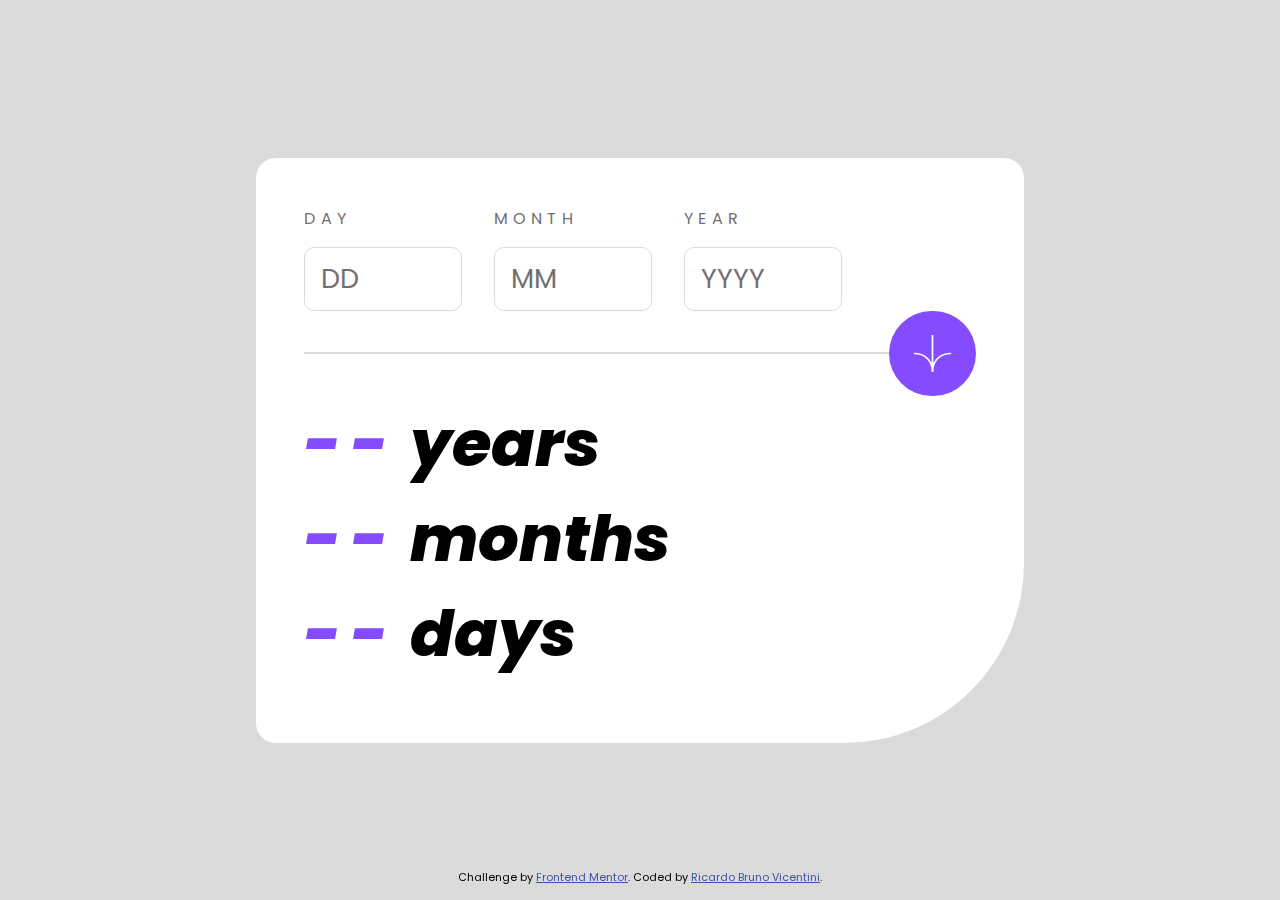
==== age-calculator-app/index.html @ 902afa40 "Update index.html" ====
<!DOCTYPE html>
<html lang="en">
  <head>
    <meta charset="UTF-8" />
    <meta name="viewport" content="width=device-width, initial-scale=1.0" />

    <link
      rel="icon"
      type="image/png"
      sizes="32x32"
      href="./assets/images/favicon-32x32.png"
    />
    <link rel="stylesheet" href="style.css" />

    <title>Frontend Mentor | Age calculator app</title>
  </head>
  <body>
    <section class="wrapper">
      <div class="input_wrapper">
        <p class="date_text" for="day">Day</p>
        <p class="date_text" for="month">Month</p>
        <p class="date_text" for="year">Year</p>
        <input
          id="day_input"
          type="number"
          placeholder="DD"
          required="required"
          minlength="1"
          maxlength="2"
        />
        <input
          id="month_input"
          type="number"
          placeholder="MM"
          required="required"
          minlength="1"
          maxlength="2"
        />
        <input
          id="year_input"
          type="number"
          placeholder="YYYY"
          required="required"
          minlength="1"
          maxlength="4"
        />
        <span class="error_message error_day hidden"><em>day</em></span>
        <span class="error_message error_month hidden"><em>month</em></span>
        <span class="error_message error_year hidden"><em>year</em></span>
      </div>
      <div class="division">
        <img class="btn" src="assets/images/icon-arrow.svg" alt="Down arrow" />
      </div>
      <div class="results_wrapper">
        <p>
          <span class="year"><em>--</em></span> <em>years</em>
        </p>
        <p>
          <span class="month"><em>--</em></span> <em>months</em>
        </p>
        <p>
          <span class="days"><em>--</em></span> <em>days</em>
        </p>
      </div>
    </section>

    <div class="attribution">
      <p>
        Challenge by
        <a href="https://www.frontendmentor.io?ref=challenge" target="_blank"
          >Frontend Mentor</a
        >. Coded by
        <a href="https://github.com/ricardobvicentini"
          >Ricardo Bruno Vicentini</a
        >.
      </p>
    </div>
    <script>
      let day1 = document.getElementById('day_input').value;
      let month1 = document.getElementById('month_input').value;
      let year1 = document.getElementById('year_input').value;
      let inputs = document.querySelectorAll('input');
      const yearResult = document.querySelector('.year');
      const monthResult = document.querySelector('.month');
      const daysResult = document.querySelector('.days');
      const errDay = document.querySelector('.error_day');
      const errMonth = document.querySelector('.error_month');
      const errYear = document.querySelector('.error_year');
      const allErrMsgs = document.querySelectorAll('.error_message');
      const btn = document.querySelector('.btn');

      function ageCalc() {
        let date = new Date();
        let day2 = date.getDate();
        let month2 = 1 + date.getMonth();
        let year2 = date.getFullYear();
        let monthLastDays = [31, 28, 31, 30, 31, 30, 31, 31, 30, 31, 30, 31];

        if (day1 > day2) {
          day2 = day2 + monthLastDays[month2 - 1];
          month2 = month2 - 1;
        }

        if (month1 > month2) {
          month2 = month2 + 12;
          year2 = year2 - 1;
        }

        let day = day2 - day1;
        let month = month2 - month1;
        let year = year2 - year1;

        yearResult.innerHTML = `<em>${year}</em>`;
        monthResult.innerHTML = `<em>${month}</em>`;
        daysResult.innerHTML = `<em>${day}</em>`;
      }

      btn.addEventListener('click', () => {
        inputs.forEach((input) => {});
      });
    </script>
  </body>
</html>
---- age-calculator-app/style.css ----
@charset "UTF-8";

@import url('https://fonts.googleapis.com/css2?family=Poppins:ital,wght@0,700;1,400;1,800&display=swap');

*,
*::before,
*::after {
  margin: 0;
  padding: 0;
  box-sizing: border-box;
}

img {
  max-width: 100%;
  display: block;
}

:root {
  /* Colors */
  --cl-purple: hsl(259, 100%, 65%);
  --cl-light-red: hsl(0, 100%, 67%);
  --cl-white: hsl(0, 0%, 100%);
  --cl-off-white: hsl(0, 0%, 94%);
  --cl-light-grey: hsl(0, 0%, 86%);
  --cl-smokey-grey: hsl(0, 1%, 44%);
  --cl-off-black: hsl(0, 0%, 8%);
  /* Font size*/
  --fs-date: clamp(0.8rem, 3cqi, 1rem);
  --fs-input: clamp(1rem, 4cqi, 2rem);
  --fs-error: clamp(0.6rem, 2cqi, 2rem);
  --fs-results: clamp(2.75rem, 16cqi, 4rem);
  /* Image width */
  --ws-img: clamp(5rem, 13cqi, 7rem);
}

body {
  font-family: 'Poppins', sans-serif;
  height: 100vh;
  background-color: var(--cl-light-grey);
  display: flex;
  justify-content: center;
  align-items: center;
}

.wrapper {
  width: 60%;
  height: 65%;
  padding: 3rem;
  background-color: var(--cl-white);
  border-radius: 20px 20px 180px 20px;
  container-type: inline-size;
}

.input_wrapper {
  width: 80%;
  display: grid;
  grid-template-columns: repeat(3, 1fr);
  grid-row: repeat(3, 1fr);
  gap: 1rem 2rem;
  input {
    min-width: 0;
    height: 4rem;
    padding: 1rem;
    font-family: 'Poppins', sans-serif;
    font-size: var(--fs-input);
    border: none;
    border: 1px solid var(--cl-light-grey);
    border-radius: 10px;
  }

  .error_message {
    color: var(--cl-light-red);
    font-size: var(--fs-error);
  }
}

input::placeholder {
  font-family: 'Poppins', sans-serif;
  font-size: var(--fs-input);
  color: var(--cl-smokey-grey);
}

.date_text {
  font-size: var(--fs-date);
  text-transform: uppercase;
  letter-spacing: 5px;
  color: var(--cl-smokey-grey);
}

.division {
  position: relative;
  display: flex;
  justify-content: end;
  .btn {
    width: var(--ws-img);
    background-color: var(--cl-purple);
    border-radius: 100vw;
    padding: 1.5rem;
    cursor: pointer;
    z-index: 1;
  }
}

.division::before {
  content: '';
  position: absolute;
  background-color: var(--cl-light-grey);
  width: 100%;
  height: 2px;
  top: 50%;
  translate: 0 -50%;
}

.results_wrapper > * {
  height: fit-content;
  font-size: var(--fs-results);
  font-weight: 800;
  span {
    color: var(--cl-purple);
    letter-spacing: 10px;
  }
}

/* Footer */

.attribution {
  font-size: 11px;
  text-align: center;
  height: 5%;
  position: fixed;
  bottom: 0;
  display: flex;
  justify-content: center;
  align-items: center;
  font-size: 11px;
}
.attribution a {
  color: hsl(228, 45%, 44%);
}

/* Utility Class */

.hidden {
  display: none;
}

@media screen and (width < 53.4em) {
  .wrapper {
    width: 90%;
  }
}

@media screen and (width < 43.75em) {
  .wrapper {
    display: flex;
    flex-direction: column;
    justify-content: space-evenly;
    padding-inline: 1rem;
  }

  .input_wrapper {
    width: 100%;
    column-gap: 1rem;
  }

  .division {
    justify-content: center;
  }
}
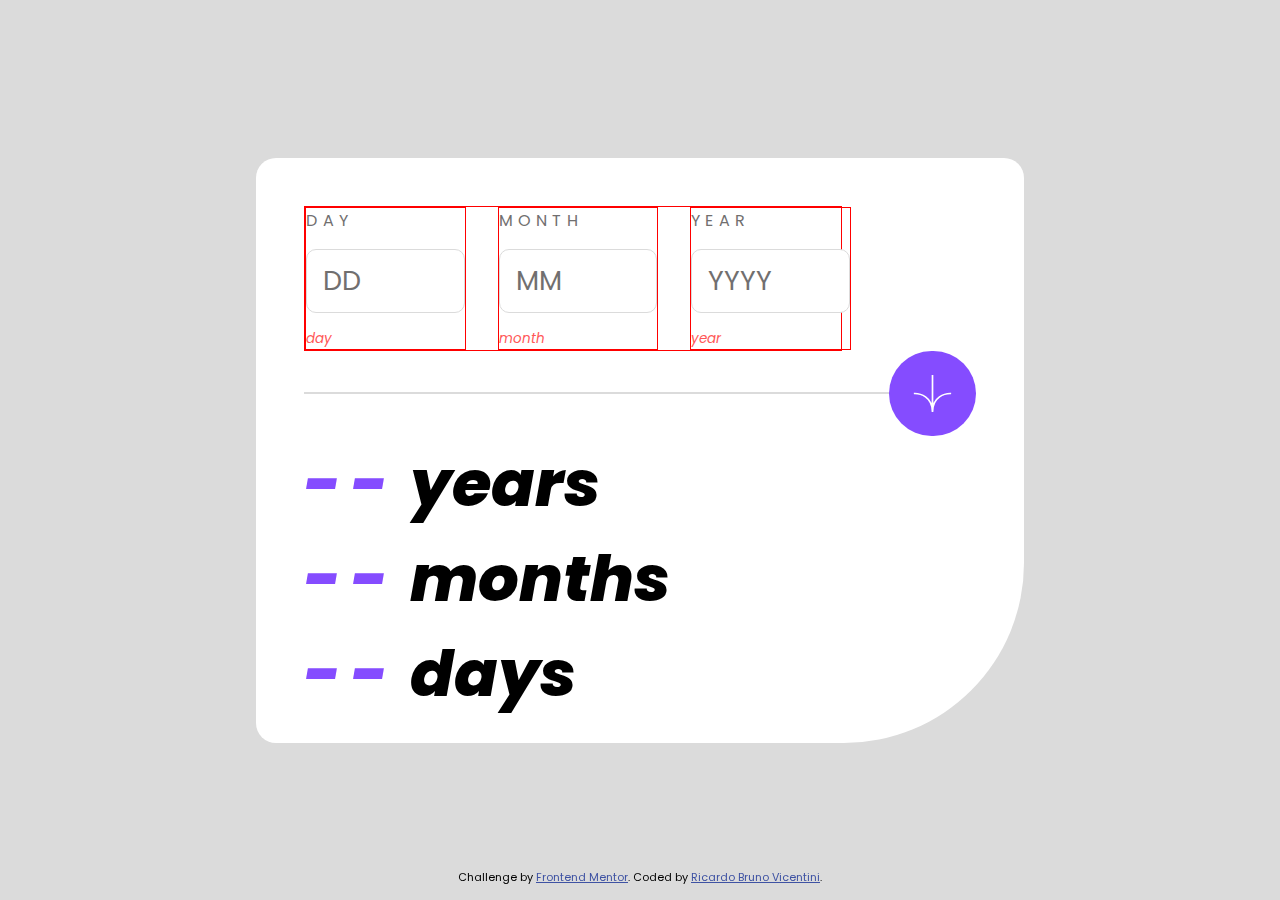
==== commit 1fdd6829: "Change grid > flex" ====
--- a/age-calculator-app/index.html
+++ b/age-calculator-app/index.html
@@ -17,36 +17,42 @@
   <body>
     <section class="wrapper">
       <div class="input_wrapper">
-        <p class="date_text" for="day">Day</p>
-        <p class="date_text" for="month">Month</p>
-        <p class="date_text" for="year">Year</p>
-        <input
-          id="day_input"
-          type="number"
-          placeholder="DD"
-          required="required"
-          minlength="1"
-          maxlength="2"
-        />
-        <input
-          id="month_input"
-          type="number"
-          placeholder="MM"
-          required="required"
-          minlength="1"
-          maxlength="2"
-        />
-        <input
-          id="year_input"
-          type="number"
-          placeholder="YYYY"
-          required="required"
-          minlength="1"
-          maxlength="4"
-        />
-        <span class="error_message error_day hidden"><em>day</em></span>
-        <span class="error_message error_month hidden"><em>month</em></span>
-        <span class="error_message error_year hidden"><em>year</em></span>
+        <div class="day_wrapper">
+          <p class="date_text" for="day">Day</p>
+          <input
+            id="day_input"
+            type="number"
+            placeholder="DD"
+            required="required"
+            minlength="1"
+            maxlength="2"
+          />
+          <span class="error_message error_day"><em>day</em></span>
+        </div>
+        <div class="month_wrapper">
+          <p class="date_text" for="month">Month</p>
+          <input
+            id="month_input"
+            type="number"
+            placeholder="MM"
+            required="required"
+            minlength="1"
+            maxlength="2"
+          />
+          <span class="error_message error_month"><em>month</em></span>
+        </div>
+        <div class="year_wrapper">
+          <p class="date_text" for="year">Year</p>
+          <input
+            id="year_input"
+            type="number"
+            placeholder="YYYY"
+            required="required"
+            minlength="1"
+            maxlength="4"
+          />
+          <span class="error_message error_year"><em>year</em></span>
+        </div>
       </div>
       <div class="division">
         <img class="btn" src="assets/images/icon-arrow.svg" alt="Down arrow" />
@@ -115,9 +121,7 @@
         daysResult.innerHTML = `<em>${day}</em>`;
       }
 
-      btn.addEventListener('click', () => {
-        inputs.forEach((input) => {});
-      });
+      btn.addEventListener('click', () => {});
     </script>
   </body>
 </html>
--- a/age-calculator-app/style.css
+++ b/age-calculator-app/style.css
@@ -27,7 +27,7 @@
   /* Font size*/
   --fs-date: clamp(0.8rem, 3cqi, 1rem);
   --fs-input: clamp(1rem, 4cqi, 2rem);
-  --fs-error: clamp(0.6rem, 2cqi, 2rem);
+  --fs-error: clamp(0.7rem, 2cqi, 2rem);
   --fs-results: clamp(2.75rem, 16cqi, 4rem);
   /* Image width */
   --ws-img: clamp(5rem, 13cqi, 7rem);
@@ -52,11 +52,20 @@
 }
 
 .input_wrapper {
+  border: 1px solid red;
   width: 80%;
-  display: grid;
-  grid-template-columns: repeat(3, 1fr);
-  grid-row: repeat(3, 1fr);
-  gap: 1rem 2rem;
+  display: flex;
+  gap: 2rem;
+}
+
+.day_wrapper,
+.month_wrapper,
+.year_wrapper {
+  border: 1px solid red;
+  width: 30%;
+  display: flex;
+  flex-direction: column;
+  gap: 1rem;
   input {
     min-width: 0;
     height: 4rem;
@@ -67,7 +76,6 @@
     border: 1px solid var(--cl-light-grey);
     border-radius: 10px;
   }
-
   .error_message {
     color: var(--cl-light-red);
     font-size: var(--fs-error);
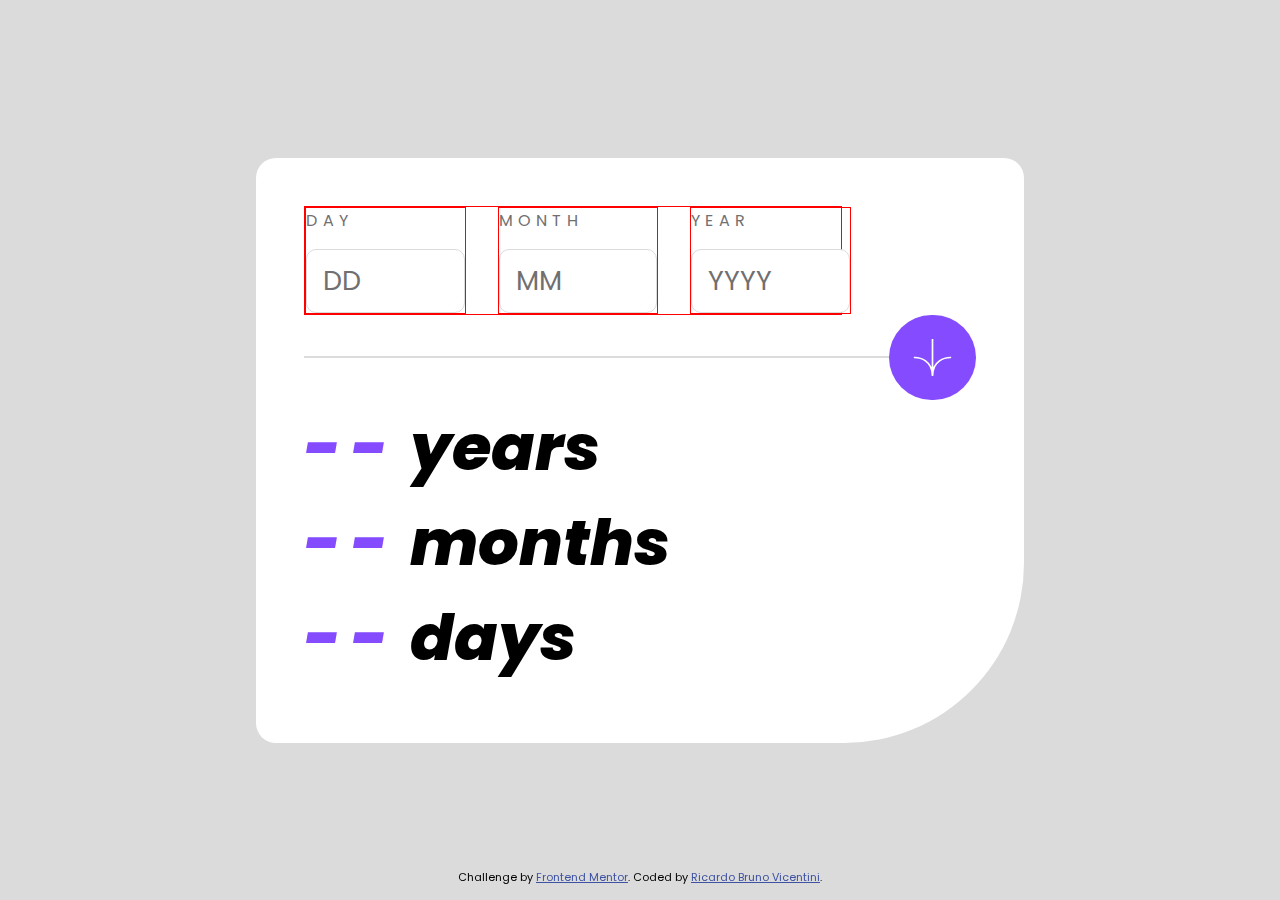
==== commit 17175d99: "Update index.html" ====
--- a/age-calculator-app/index.html
+++ b/age-calculator-app/index.html
@@ -27,7 +27,7 @@
             minlength="1"
             maxlength="2"
           />
-          <span class="error_message error_day"><em>day</em></span>
+          <span class="error_message error_day hidden"><em>day</em></span>
         </div>
         <div class="month_wrapper">
           <p class="date_text" for="month">Month</p>
@@ -39,7 +39,7 @@
             minlength="1"
             maxlength="2"
           />
-          <span class="error_message error_month"><em>month</em></span>
+          <span class="error_message error_month hidden"><em>month</em></span>
         </div>
         <div class="year_wrapper">
           <p class="date_text" for="year">Year</p>
@@ -51,7 +51,7 @@
             minlength="1"
             maxlength="4"
           />
-          <span class="error_message error_year"><em>year</em></span>
+          <span class="error_message error_year hidden"><em>year</em></span>
         </div>
       </div>
       <div class="division">
@@ -82,10 +82,7 @@
       </p>
     </div>
     <script>
-      let day1 = document.getElementById('day_input').value;
-      let month1 = document.getElementById('month_input').value;
-      let year1 = document.getElementById('year_input').value;
-      let inputs = document.querySelectorAll('input');
+      const inputs = document.querySelectorAll('input');
       const yearResult = document.querySelector('.year');
       const monthResult = document.querySelector('.month');
       const daysResult = document.querySelector('.days');
@@ -96,32 +93,60 @@
       const btn = document.querySelector('.btn');
 
       function ageCalc() {
-        let date = new Date();
-        let day2 = date.getDate();
-        let month2 = 1 + date.getMonth();
-        let year2 = date.getFullYear();
-        let monthLastDays = [31, 28, 31, 30, 31, 30, 31, 31, 30, 31, 30, 31];
+        inputs.forEach((input) => {
+          if (input.value) {
+            let day1 = document.getElementById('day_input').value;
+            let month1 = document.getElementById('month_input').value;
+            let year1 = document.getElementById('year_input').value;
+            let date = new Date();
+            let day2 = date.getDate();
+            let month2 = 1 + date.getMonth();
+            let year2 = date.getFullYear();
+            let monthLastDays = [
+              31, 28, 31, 30, 31, 30, 31, 31, 30, 31, 30, 31,
+            ];
 
-        if (day1 > day2) {
-          day2 = day2 + monthLastDays[month2 - 1];
-          month2 = month2 - 1;
-        }
+            if (day1 > day2) {
+              day2 = day2 + monthLastDays[month2 - 1];
+              month2 = month2 - 1;
+            }
 
-        if (month1 > month2) {
-          month2 = month2 + 12;
-          year2 = year2 - 1;
-        }
+            if (month1 > month2) {
+              month2 = month2 + 12;
+              year2 = year2 - 1;
+            }
 
-        let day = day2 - day1;
-        let month = month2 - month1;
-        let year = year2 - year1;
+            let day = day2 - day1;
+            let month = month2 - month1;
+            let year = year2 - year1;
 
-        yearResult.innerHTML = `<em>${year}</em>`;
-        monthResult.innerHTML = `<em>${month}</em>`;
-        daysResult.innerHTML = `<em>${day}</em>`;
+            yearResult.innerHTML = `<em>${year}</em>`;
+            monthResult.innerHTML = `<em>${month}</em>`;
+            daysResult.innerHTML = `<em>${day}</em>`;
+          }
+        });
       }
 
-      btn.addEventListener('click', () => {});
+      function fieldRequired() {
+        inputs.forEach((input) => {
+          if (!input.value) {
+            input.style.borderColor = 'var(--cl-light-red)';
+            input.previousElementSibling.style.color = 'var(--cl-light-red)';
+            input.nextElementSibling.classList.remove('hidden');
+            input.nextElementSibling.innerHTML =
+              '<em>This field is required</em>';
+          } else {
+            input.style.borderColor = 'var(--cl-light-grey)';
+            input.previousElementSibling.style.color = 'var(--cl-smokey-grey)';
+            input.nextElementSibling.classList.add('hidden');
+          }
+        });
+      }
+
+      btn.addEventListener('click', () => {
+        ageCalc();
+        fieldRequired();
+      });
     </script>
   </body>
 </html>
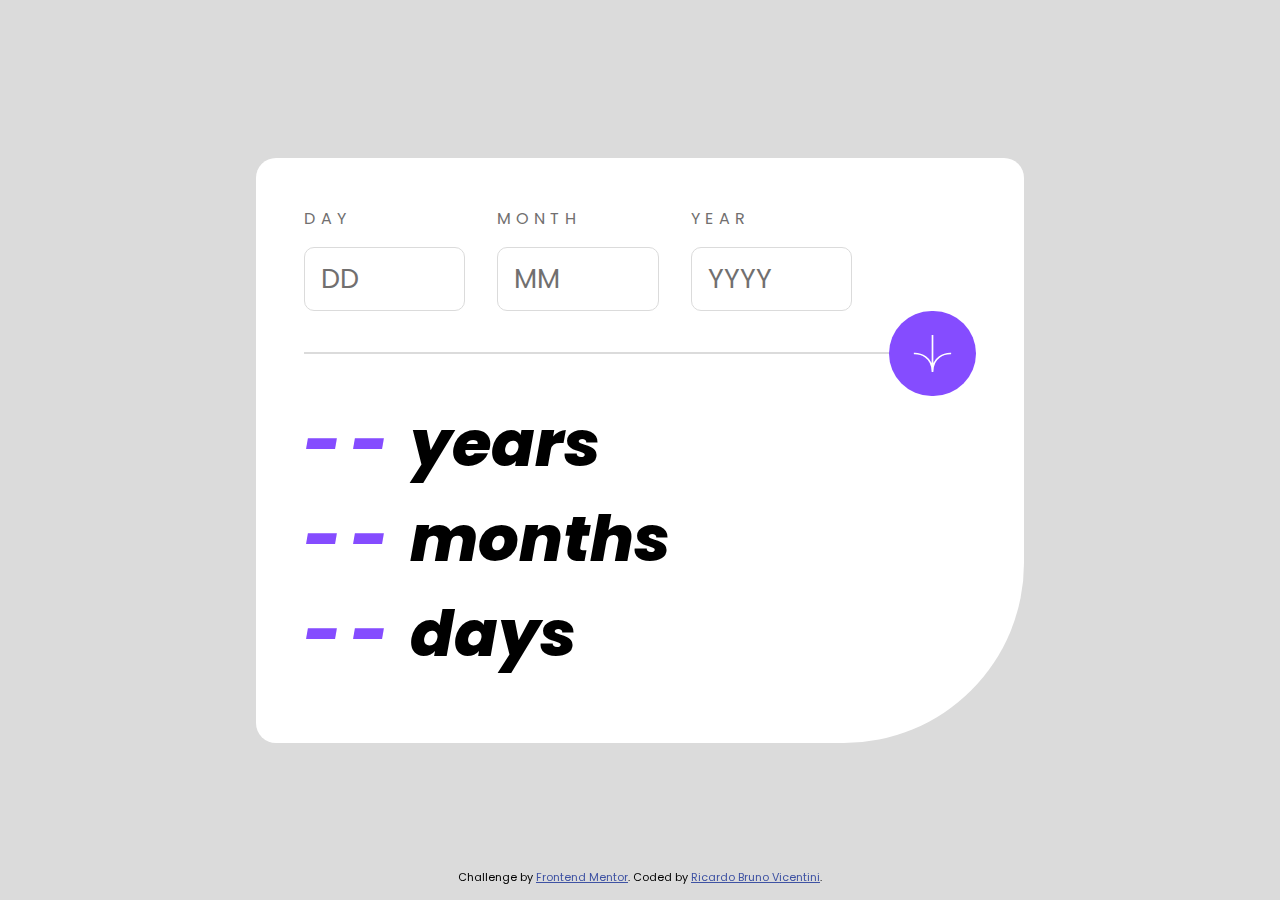
==== commit c8f0df2a: "Update index.html" ====
--- a/age-calculator-app/index.html
+++ b/age-calculator-app/index.html
@@ -11,6 +11,7 @@
       href="./assets/images/favicon-32x32.png"
     />
     <link rel="stylesheet" href="style.css" />
+    <script src="script.js" defer></script>
 
     <title>Frontend Mentor | Age calculator app</title>
   </head>
@@ -27,7 +28,9 @@
             minlength="1"
             maxlength="2"
           />
-          <span class="error_message error_day hidden"><em>day</em></span>
+          <span class="error_message error_day hidden"
+            ><em>Must be a valid date</em></span
+          >
         </div>
         <div class="month_wrapper">
           <p class="date_text" for="month">Month</p>
@@ -39,7 +42,7 @@
             minlength="1"
             maxlength="2"
           />
-          <span class="error_message error_month hidden"><em>month</em></span>
+          <span class="error_message error_month hidden"></span>
         </div>
         <div class="year_wrapper">
           <p class="date_text" for="year">Year</p>
@@ -51,7 +54,7 @@
             minlength="1"
             maxlength="4"
           />
-          <span class="error_message error_year hidden"><em>year</em></span>
+          <span class="error_message error_year hidden"></span>
         </div>
       </div>
       <div class="division">
@@ -81,72 +84,5 @@
         >.
       </p>
     </div>
-    <script>
-      const inputs = document.querySelectorAll('input');
-      const yearResult = document.querySelector('.year');
-      const monthResult = document.querySelector('.month');
-      const daysResult = document.querySelector('.days');
-      const errDay = document.querySelector('.error_day');
-      const errMonth = document.querySelector('.error_month');
-      const errYear = document.querySelector('.error_year');
-      const allErrMsgs = document.querySelectorAll('.error_message');
-      const btn = document.querySelector('.btn');
-
-      function ageCalc() {
-        inputs.forEach((input) => {
-          if (input.value) {
-            let day1 = document.getElementById('day_input').value;
-            let month1 = document.getElementById('month_input').value;
-            let year1 = document.getElementById('year_input').value;
-            let date = new Date();
-            let day2 = date.getDate();
-            let month2 = 1 + date.getMonth();
-            let year2 = date.getFullYear();
-            let monthLastDays = [
-              31, 28, 31, 30, 31, 30, 31, 31, 30, 31, 30, 31,
-            ];
-
-            if (day1 > day2) {
-              day2 = day2 + monthLastDays[month2 - 1];
-              month2 = month2 - 1;
-            }
-
-            if (month1 > month2) {
-              month2 = month2 + 12;
-              year2 = year2 - 1;
-            }
-
-            let day = day2 - day1;
-            let month = month2 - month1;
-            let year = year2 - year1;
-
-            yearResult.innerHTML = `<em>${year}</em>`;
-            monthResult.innerHTML = `<em>${month}</em>`;
-            daysResult.innerHTML = `<em>${day}</em>`;
-          }
-        });
-      }
-
-      function fieldRequired() {
-        inputs.forEach((input) => {
-          if (!input.value) {
-            input.style.borderColor = 'var(--cl-light-red)';
-            input.previousElementSibling.style.color = 'var(--cl-light-red)';
-            input.nextElementSibling.classList.remove('hidden');
-            input.nextElementSibling.innerHTML =
-              '<em>This field is required</em>';
-          } else {
-            input.style.borderColor = 'var(--cl-light-grey)';
-            input.previousElementSibling.style.color = 'var(--cl-smokey-grey)';
-            input.nextElementSibling.classList.add('hidden');
-          }
-        });
-      }
-
-      btn.addEventListener('click', () => {
-        ageCalc();
-        fieldRequired();
-      });
-    </script>
   </body>
 </html>
--- a/age-calculator-app/style.css
+++ b/age-calculator-app/style.css
@@ -52,7 +52,6 @@
 }
 
 .input_wrapper {
-  border: 1px solid red;
   width: 80%;
   display: flex;
   gap: 2rem;
@@ -61,7 +60,6 @@
 .day_wrapper,
 .month_wrapper,
 .year_wrapper {
-  border: 1px solid red;
   width: 30%;
   display: flex;
   flex-direction: column;
